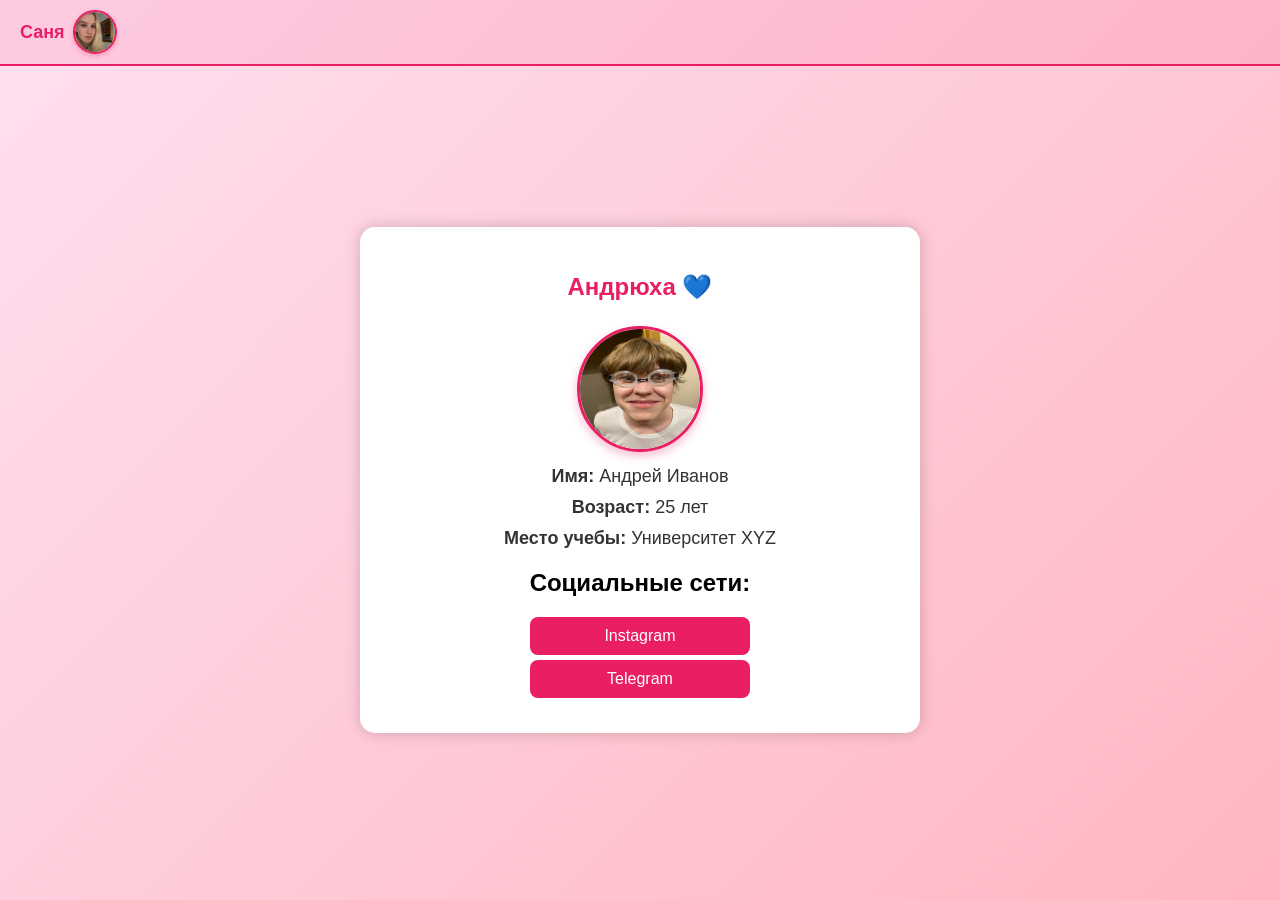
==== andrew.html @ a4583409 "Add files via upload" ====
<!DOCTYPE html>
<html lang="ru">
<head>
    <meta charset="UTF-8">
    <meta name="viewport" content="width=device-width, initial-scale=1.0">
    <title>Профиль Андрюхи</title>
    <link rel="stylesheet" href="css/style.css">
</head>
<body>
    <header>
        <a href="sasha.html" class="profile profile-left">
            <img src="image/-2.jpg" alt="Саня">
            <span>Саня</span>
        </a>
    </header>

    <div class="container">
        <h1>Андрюха 💙</h1>
        <img src="image/0.jpg" alt="Фото Андрюхи" class="profile-img">
        <p><strong>Имя:</strong> Андрей Иванов</p>
        <p><strong>Возраст:</strong> 25 лет</p>
        <p><strong>Место учебы:</strong> Университет XYZ</p>
        <h2>Социальные сети:</h2>
        <div class="social-links">
            <a href="https://instagram.com/andrew" target="_blank">Instagram</a>
            <a href="https://t.me/andrew" target="_blank">Telegram</a>
        </div>
    </div>
</body>
</html>
---- css/style.css ----
/* === Общий стиль страницы годовщины === */
body {
    font-family: 'Arial', sans-serif;
    text-align: center;
    background: linear-gradient(135deg, #ffe0f0, #ffb6c1);
    display: flex;
    justify-content: center;
    align-items: center;
    height: 100vh;
    margin: 0;
}

/* === Контейнер для всей страницы === */
.container {
    background: white;
    padding: 30px;
    border-radius: 15px;
    box-shadow: 0 0 15px rgba(0, 0, 0, 0.2);
    max-width: 500px;
    width: 90%;
    text-align: center;
    position: relative;
}

/* === Заголовок "Поздравляю с нашей годовщиной!" === */
h1 {
    font-size: 24px;
    color: #e91e63;
    font-weight: bold;
    animation: fadeIn 2s ease-in-out;
}

/* === Фото-галерея (небольшие фото) === */
.photo-gallery {
    display: flex;
    justify-content: center;
    gap: 10px;
    margin: 15px 0;
}

.photo-gallery img {
    width: 120px;
    height: 120px;
    border-radius: 15px;
    object-fit: cover;
    border: 3px solid #e91e63;
    box-shadow: 0 0 8px rgba(233, 30, 99, 0.5);
    transition: transform 0.3s ease;
}

.photo-gallery img:hover {
    transform: scale(1.1);
}

/* === Кнопки навигации === */
nav {
    display: flex;
    flex-direction: column;
    gap: 10px;
    margin-top: 15px;
}

nav a {
    display: block;
    background: linear-gradient(45deg, #ff6b81, #ff9a9e);
    color: white;
    text-decoration: none;
    padding: 12px;
    border-radius: 25px;
    font-size: 18px;
    font-weight: bold;
    transition: all 0.3s ease;
    box-shadow: 0px 4px 10px rgba(255, 105, 135, 0.3);
}

nav a:hover {
    background: linear-gradient(45deg, #ff4b66, #ff758c);
    transform: translateY(-2px);
    box-shadow: 0px 6px 15px rgba(255, 105, 135, 0.5);
}

/* === Анимация появления заголовка === */
@keyframes fadeIn {
    from {
        opacity: 0;
        transform: translateY(-10px);
    }
    to {
        opacity: 1;
        transform: translateY(0);
    }
}

/* === Общий стиль страницы PIN-кода === */
body {
    font-family: Arial, sans-serif;
    text-align: center;
    background: linear-gradient(135deg, #ffe0f0, #ffb6c1);
    display: flex;
    justify-content: center;
    align-items: center;
    height: 100vh;
    margin: 0;
}

/* === Контейнер PIN-кода === */
.container {
    background: white;
    padding: 20px;
    border-radius: 15px;
    box-shadow: 0 0 15px rgba(0, 0, 0, 0.2);
    max-width: 400px;
    width: 90%;
    text-align: center;
}

/* === Заголовок === */
h1 {
    color: #e91e63;
    font-size: 24px;
    margin-bottom: 15px;
}

/* === Поле ввода PIN-кода === */
input {
    padding: 12px;
    font-size: 20px;
    width: 120px;
    text-align: center;
    border: 2px solid #e91e63;
    border-radius: 8px;
    outline: none;
    transition: 0.3s;
}

input:focus {
    border-color: #ff4081;
    box-shadow: 0 0 8px rgba(233, 30, 99, 0.5);
}

/* === Кнопка "Войти" === */
button {
    background: linear-gradient(45deg, #ff6b81, #ff9a9e);
    color: white;
    border: none;
    padding: 12px 30px;
    font-size: 18px;
    cursor: pointer;
    border-radius: 25px;
    transition: all 0.3s ease;
    font-weight: bold;
    box-shadow: 0px 4px 10px rgba(255, 105, 135, 0.3);
    margin-top: 15px;
    letter-spacing: 1px;
}

/* === Эффект наведения === */
button:hover {
    background: linear-gradient(45deg, #ff4b66, #ff758c);
    transform: translateY(-2px);
    box-shadow: 0px 6px 15px rgba(255, 105, 135, 0.5);
}

/* === Эффект нажатия === */
button:active {
    transform: translateY(2px);
    box-shadow: 0px 2px 5px rgba(255, 105, 135, 0.3);
}

/* === Ошибка ввода === */
.error {
    color: red;
    font-size: 16px;
    margin-top: 10px;
}

/* === Оформление двух фото === */
.pin-images {
    display: flex;
    justify-content: center;
    gap: 15px;
    margin-bottom: 15px;
}

.pin-images img {
    width: 80px;
    height: 80px;
    border-radius: 15px;
    object-fit: cover;
    border: 3px solid #e91e63;
    box-shadow: 0 0 8px rgba(233, 30, 99, 0.5);
}

/* === Общий контейнер галереи === */
.gallery-container {
    max-width: 1000px; /* Увеличил ширину контейнера */
    margin: auto;
    padding: 20px;
    background: white;
    border-radius: 15px;
    box-shadow: 0 0 15px rgba(0, 0, 0, 0.2);
    text-align: center;
}

/* === Заголовок года === */
.gallery-container h1 {
    color: #e91e63;
    font-size: 26px;
    margin-bottom: 20px;
}

/* === Сетка галереи (3 фото в ряд, но шире) === */
.gallery-grid {
    display: grid;
    grid-template-columns: repeat(3, 1fr); /* 3 изображения в ряд */
    gap: 20px; /* Увеличил расстояние между фото */
    justify-content: center;
    align-items: center;
    padding: 10px;
}

/* === Оформление фото === */
.gallery-grid img {
    width: 100%;
    max-width: 300px; /* Сделал изображения шире */
    height: 220px; /* Увеличил высоту */
    border-radius: 12px;
    border: 4px solid #e91e63;
    box-shadow: 0 5px 12px rgba(233, 30, 99, 0.4);
    object-fit: cover;
    transition: transform 0.3s ease, box-shadow 0.3s ease;
}

.gallery-grid img:hover {
    transform: scale(1.08);
    box-shadow: 0 8px 15px rgba(233, 30, 99, 0.5);
}

/* === "Coming Soon" для 2025 года === */
.coming-soon {
    font-size: 24px;
    font-weight: bold;
    color: #e91e63;
    margin-top: 15px;
}

/* === Сетка галереи (3 фото в ряд, но шире) === */
.gallery-grid {
    display: grid;
    grid-template-columns: repeat(3, 1fr);
    gap: 20px;
    justify-content: center;
    align-items: center;
    padding: 10px;
}

/* === Контейнер фото для Coming Soon === */
.coming-soon-wrapper {
    position: relative;
    display: inline-block;
}

/* === Оформление фото === */
.gallery-grid img {
    width: 100%;
    max-width: 300px;
    height: 220px;
    border-radius: 12px;
    border: 4px solid #e91e63;
    box-shadow: 0 5px 12px rgba(233, 30, 99, 0.4);
    object-fit: cover;
    transition: transform 0.3s ease, box-shadow 0.3s ease;
}

/* === Coming Soon текст внутри фото === */
.coming-soon-text {
    position: absolute;
    bottom: 10px;
    right: 10px;
    background: rgba(233, 30, 99, 0.8);
    color: white;
    padding: 5px 10px;
    font-size: 16px;
    border-radius: 5px;
    font-weight: bold;
}

/* === Общий стиль страницы === */
body {
    font-family: 'Arial', sans-serif;
    text-align: center;
    background: linear-gradient(135deg, #ffe0f0, #ffb6c1);
    display: flex;
    justify-content: center;
    align-items: center;
    height: 100vh;
    margin: 0;
}

/* === Контейнер таймера === */
.container {
    background: white;
    padding: 30px;
    border-radius: 15px;
    box-shadow: 0 0 15px rgba(0, 0, 0, 0.2);
    max-width: 500px;
    width: 90%;
    text-align: center;
}

/* === Заголовок === */
h1 {
    font-size: 24px;
    color: #e91e63;
    font-weight: bold;
}

/* === Стиль для таймера === */
#timer {
    font-size: 26px;
    color: #333;
    font-weight: bold;
    margin-top: 10px;
    padding: 10px;
    border-radius: 10px;
    background: rgba(233, 30, 99, 0.1);
    display: inline-block;
    transition: transform 0.3s ease;
}

/* === Анимация обновления таймера === */
@keyframes pulse {
    0% { transform: scale(1); }
    50% { transform: scale(1.05); }
    100% { transform: scale(1); }
}

.pulse {
    animation: pulse 0.5s ease-in-out;
}

/* === Общий стиль страницы === */
body {
    font-family: 'Arial', sans-serif;
    text-align: center;
    background: linear-gradient(135deg, #ffe0f0, #ffb6c1);
    display: flex;
    justify-content: center;
    align-items: center;
    height: 100vh;
    margin: 0;
}

/* === Контейнер комплиментов === */
.container {
    background: white;
    padding: 30px;
    border-radius: 15px;
    box-shadow: 0 0 15px rgba(0, 0, 0, 0.2);
    max-width: 500px;
    width: 90%;
    text-align: center;
}

/* === Заголовок === */
h1 {
    font-size: 24px;
    color: #e91e63;
    font-weight: bold;
}

/* === Блок с комплиментом === */
#compliment {
    font-size: 22px;
    color: #333;
    font-weight: bold;
    background: rgba(233, 30, 99, 0.1);
    padding: 15px;
    border-radius: 10px;
    margin: 20px 0;
    min-height: 50px;
    transition: opacity 0.5s ease, transform 0.5s ease;
    opacity: 0;
    transform: scale(0.8);
}

/* === Анимация появления текста === */
.show {
    opacity: 1 !important;
    transform: scale(1) !important;
}

/* === Кнопка "Получить комплимент" === */
button {
    background: linear-gradient(45deg, #ff6b81, #ff9a9e);
    color: white;
    border: none;
    padding: 12px 25px;
    font-size: 18px;
    cursor: pointer;
    border-radius: 25px;
    transition: all 0.3s ease;
    font-weight: bold;
    box-shadow: 0px 4px 10px rgba(255, 105, 135, 0.3);
    margin-top: 10px;
    letter-spacing: 1px;
}

/* === Эффект наведения === */
button:hover {
    background: linear-gradient(45deg, #ff4b66, #ff758c);
    transform: translateY(-2px);
    box-shadow: 0px 6px 15px rgba(255, 105, 135, 0.5);
}

/* === Эффект нажатия === */
button:active {
    transform: translateY(2px);
    box-shadow: 0px 2px 5px rgba(255, 105, 135, 0.3);
}

/* === Скрытие аудио, но с возможностью управления === */
audio {
    display: none;
}

/* === Общий стиль страницы === */
body {
    font-family: 'Arial', sans-serif;
    text-align: center;
    background: linear-gradient(135deg, #ffe0f0, #ffb6c1);
    display: flex;
    justify-content: center;
    align-items: center;
    height: 100vh;
    margin: 0;
}

/* === Контейнер === */
.container {
    background: white;
    padding: 30px;
    border-radius: 15px;
    box-shadow: 0 0 15px rgba(0, 0, 0, 0.2);
    max-width: 500px;
    width: 90%;
    text-align: center;
}

/* === Заголовок === */
h1 {
    font-size: 24px;
    color: #e91e63;
    font-weight: bold;
}

/* === Контейнер с фото === */
.image-container {
    margin: 15px 0;
}

.image-container img {
    width: 150px;
    height: 150px;
    border-radius: 50%;
    border: 3px solid #e91e63;
    box-shadow: 0 4px 10px rgba(233, 30, 99, 0.3);
}

/* === Контейнер кнопок === */
.button-container {
    display: flex;
    justify-content: center;
    gap: 15px;
    margin-top: 15px;
}

/* === Стили кнопок === */
.button {
    background: linear-gradient(45deg, #ff6b81, #ff9a9e);
    color: white;
    border: none;
    padding: 12px 25px;
    font-size: 18px;
    cursor: pointer;
    border-radius: 25px;
    transition: all 0.3s ease;
    font-weight: bold;
    box-shadow: 0px 4px 10px rgba(255, 105, 135, 0.3);
}

/* === Эффект наведения === */
.button:hover {
    background: linear-gradient(45deg, #ff4b66, #ff758c);
    transform: translateY(-2px);
    box-shadow: 0px 6px 15px rgba(255, 105, 135, 0.5);
}

/* === Анимация кнопки "Да" при увеличении === */
#yesButton {
    transition: transform 0.3s ease-in-out;
}

/* === Сообщение после выбора "Да" === */
.love-message {
    font-size: 22px;
    font-weight: bold;
    color: #e91e63;
    margin-top: 20px;
    animation: fadeIn 1s ease-in-out;
}

/* === Анимация появления текста === */
@keyframes fadeIn {
    from { opacity: 0; transform: scale(0.8); }
    to { opacity: 1; transform: scale(1); }
}

/* === Общий стиль страницы === */
body {
    font-family: 'Arial', sans-serif;
    text-align: center;
    background: linear-gradient(135deg, #ffe0f0, #ffb6c1);
    display: flex;
    justify-content: center;
    align-items: center;
    height: 100vh;
    margin: 0;
}

/* === Контейнер письма === */
.container {
    background: white;
    padding: 30px;
    border-radius: 15px;
    box-shadow: 0 0 15px rgba(0, 0, 0, 0.2);
    max-width: 500px;
    width: 90%;
    text-align: center;
}

/* === Заголовок === */
h1 {
    font-size: 24px;
    color: #e91e63;
    font-weight: bold;
}

/* === Кнопка "Открыть письмо" === */
.button {
    background: linear-gradient(45deg, #ff6b81, #ff9a9e);
    color: white;
    border: none;
    padding: 12px 25px;
    font-size: 18px;
    cursor: pointer;
    border-radius: 25px;
    transition: all 0.3s ease;
    font-weight: bold;
    box-shadow: 0px 4px 10px rgba(255, 105, 135, 0.3);
    margin-top: 15px;
}

/* === Эффект наведения === */
.button:hover {
    background: linear-gradient(45deg, #ff4b66, #ff758c);
    transform: translateY(-2px);
    box-shadow: 0px 6px 15px rgba(255, 105, 135, 0.5);
}

/* === Эффект нажатия === */
.button:active {
    transform: translateY(2px);
    box-shadow: 0px 2px 5px rgba(255, 105, 135, 0.3);
}

/* === Письмо (изначально скрыто) === */
#letter {
    font-size: 18px;
    color: #333;
    padding: 15px;
    border-radius: 10px;
    background: rgba(233, 30, 99, 0.1);
    margin-top: 20px;
    visibility: hidden; /* Вместо display: none */
    opacity: 0;
    transform: scale(0.8);
    transition: opacity 0.5s ease, transform 0.5s ease;
}

/* === Анимация появления письма === */
#letter.show {
    visibility: visible;
    opacity: 1;
    transform: scale(1);
}

/* === Общий стиль страницы === */
body {
    font-family: 'Arial', sans-serif;
    text-align: center;
    background: linear-gradient(135deg, #ffe0f0, #ffb6c1);
    display: flex;
    justify-content: center;
    align-items: center;
    height: 100vh;
    margin: 0;
}

/* === Контейнер письма === */
.container {
    background: white;
    padding: 30px;
    border-radius: 15px;
    box-shadow: 0 0 15px rgba(0, 0, 0, 0.2);
    max-width: 500px;
    width: 90%;
    text-align: center;
    position: relative;
}

/* === Заголовок === */
h1 {
    font-size: 24px;
    color: #e91e63;
    font-weight: bold;
}

/* === Конверт (до нажатия) === */
.envelope {
    display: flex;
    justify-content: center;
    align-items: center;
    cursor: pointer;
    margin-top: 20px;
}

.envelope img {
    width: 150px;
    transition: transform 0.3s ease;
}

/* === Анимация при наведении на конверт === */
.envelope:hover img {
    transform: scale(1.1);
}

/* === Письмо (изначально скрыто) === */
.letter {
    font-size: 18px;
    color: #333;
    padding: 15px;
    border-radius: 10px;
    background: rgba(233, 30, 99, 0.1);
    margin-top: 20px;
    opacity: 0;
    transform: translateY(20px);
    transition: opacity 1s ease, transform 1s ease;
    visibility: hidden;
}

/* === Письмо появляется плавно === */
.letter.show {
    visibility: visible;
    opacity: 1;
    transform: translateY(0);
}

/* === Секция Header === */
header {
    display: flex;
    justify-content: space-between;
    align-items: center;
    padding: 10px 20px;
    background: rgba(233, 30, 99, 0.1);
    border-bottom: 2px solid #e91e63;
    position: fixed;
    width: 100%;
    top: 0;
    left: 0;
}

/* === Блок с профилем (фото + имя) === */
.profile {
    display: flex;
    align-items: center;
    text-decoration: none;
    color: #e91e63;
    font-size: 18px;
    font-weight: bold;
}

/* === Фото профиля (Саня слева, Андрюха справа) === */
.profile img {
    width: 40px;
    height: 40px;
    border-radius: 50%;
    margin: 0 8px;
    border: 2px solid #e91e63;
    box-shadow: 0 2px 5px rgba(233, 30, 99, 0.3);
    transition: transform 0.3s ease;
}

.profile img:hover {
    transform: scale(1.1);
}

/* === Выравнивание фото слева и справа === */
.profile-left {
    flex-direction: row-reverse;
}

.profile-right {
    flex-direction: row;
}

/* === Контейнер профиля === */
.container {
    background: white;
    padding: 30px;
    border-radius: 15px;
    box-shadow: 0 0 15px rgba(0, 0, 0, 0.2);
    max-width: 500px;
    width: 90%;
    text-align: center;
    margin: 80px auto 20px auto;
}

/* === Фото профиля === */
.profile-img {
    width: 120px;
    height: 120px;
    border-radius: 50%;
    border: 3px solid #e91e63;
    box-shadow: 0 4px 10px rgba(233, 30, 99, 0.3);
    margin-top: 10px;
}

/* === Текст информации === */
.container p {
    font-size: 18px;
    color: #333;
    margin: 10px 0;
}

/* === Ссылки на соцсети === */
.social-links a {
    display: block;
    background: #e91e63;
    color: white;
    padding: 10px;
    margin: 5px auto;
    width: 200px;
    border-radius: 8px;
    text-decoration: none;
    transition: background 0.3s;
}

.social-links a:hover {
    background: #d81b60;
}

/* === Секция Header === */
header {
    display: flex;
    justify-content: space-between; /* Размещаем элементы по краям */
    align-items: center;
    padding: 10px 20px;
    background: rgba(233, 30, 99, 0.1);
    border-bottom: 2px solid #e91e63;
    position: fixed;
    width: 100%;
    top: 0;
    left: 0;
    box-sizing: border-box;
}

/* === Блок с профилем (фото + имя) === */
.profile {
    display: flex;
    align-items: center;
    text-decoration: none;
    color: #e91e63;
    font-size: 18px;
    font-weight: bold;
    white-space: nowrap; /* Запрещаем перенос имени */
}

/* === Фото профиля === */
.profile img {
    width: 40px;
    height: 40px;
    border-radius: 50%;
    border: 2px solid #e91e63;
    box-shadow: 0 2px 5px rgba(233, 30, 99, 0.3);
    transition: transform 0.3s ease;
    object-fit: cover;
}

/* === Эффект увеличения фото при наведении === */
.profile img:hover {
    transform: scale(1.1);
}

/* === Размещение Сани слева === */
.profile-left {
    margin-right: auto; /* Прижимаем к левому краю */
    flex-direction: row-reverse; /* Фото слева, текст справа */
}

/* === Размещение Андрюхи справа === */
.profile-right {
    margin-left: auto; /* Прижимаем к правому краю */
    flex-direction: row; /* Фото справа, текст слева */
}
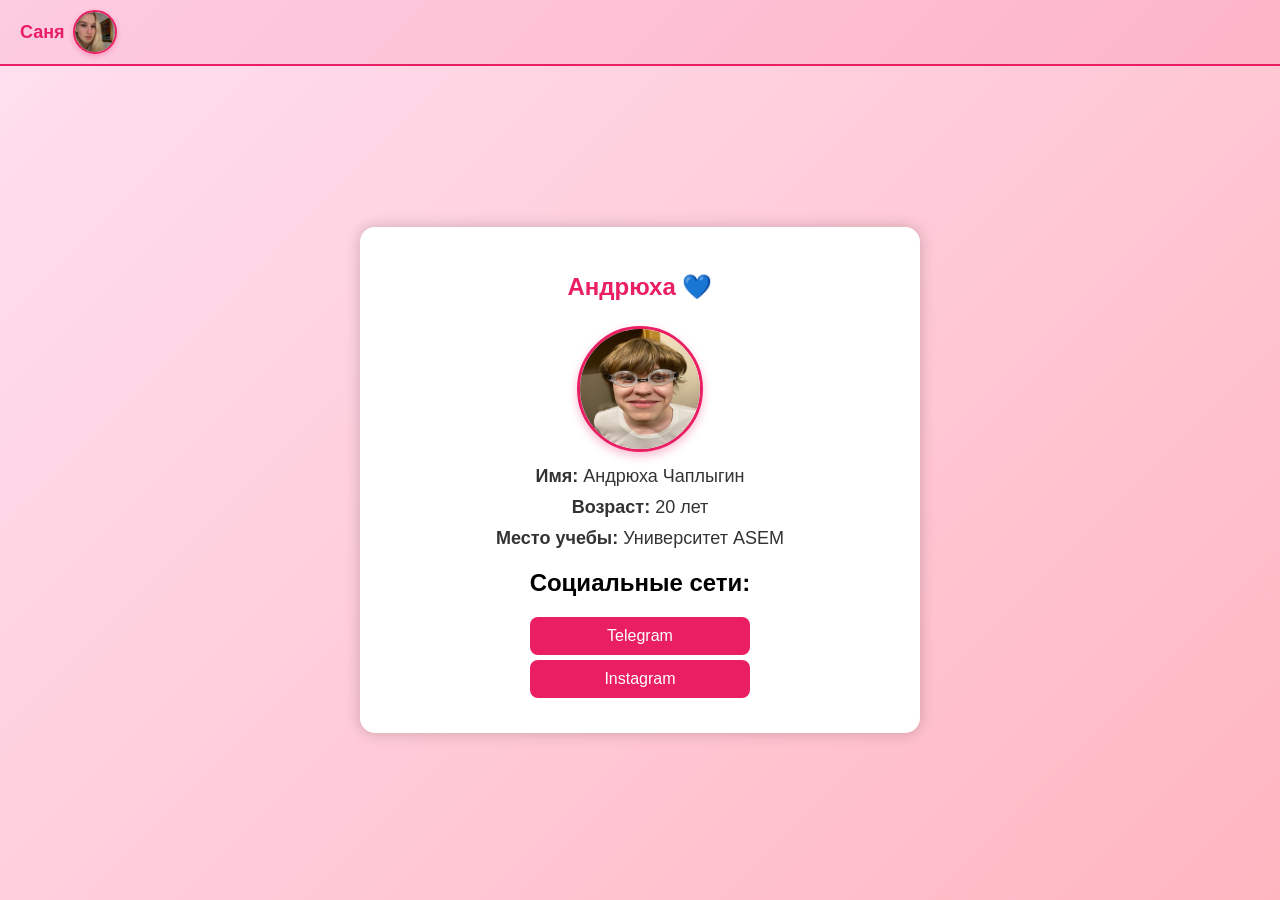
==== commit bc6b7ed8: "Update andrew.html" ====
--- a/andrew.html
+++ b/andrew.html
@@ -17,14 +17,14 @@
     <div class="container">
         <h1>Андрюха 💙</h1>
         <img src="image/0.jpg" alt="Фото Андрюхи" class="profile-img">
-        <p><strong>Имя:</strong> Андрей Иванов</p>
-        <p><strong>Возраст:</strong> 25 лет</p>
-        <p><strong>Место учебы:</strong> Университет XYZ</p>
+        <p><strong>Имя:</strong> Андрюха Чаплыгин</p>
+        <p><strong>Возраст:</strong> 20 лет</p>
+        <p><strong>Место учебы:</strong> Университет ASEM</p>
         <h2>Социальные сети:</h2>
         <div class="social-links">
-            <a href="https://instagram.com/andrew" target="_blank">Instagram</a>
-            <a href="https://t.me/andrew" target="_blank">Telegram</a>
+            <a href="https://instagram.com/andrygix" target="_blank">Telegram</a>
+            <a href="https://t.me/andrygix" target="_blank">Instagram</a>
         </div>
     </div>
 </body>
-</html>+</html>
